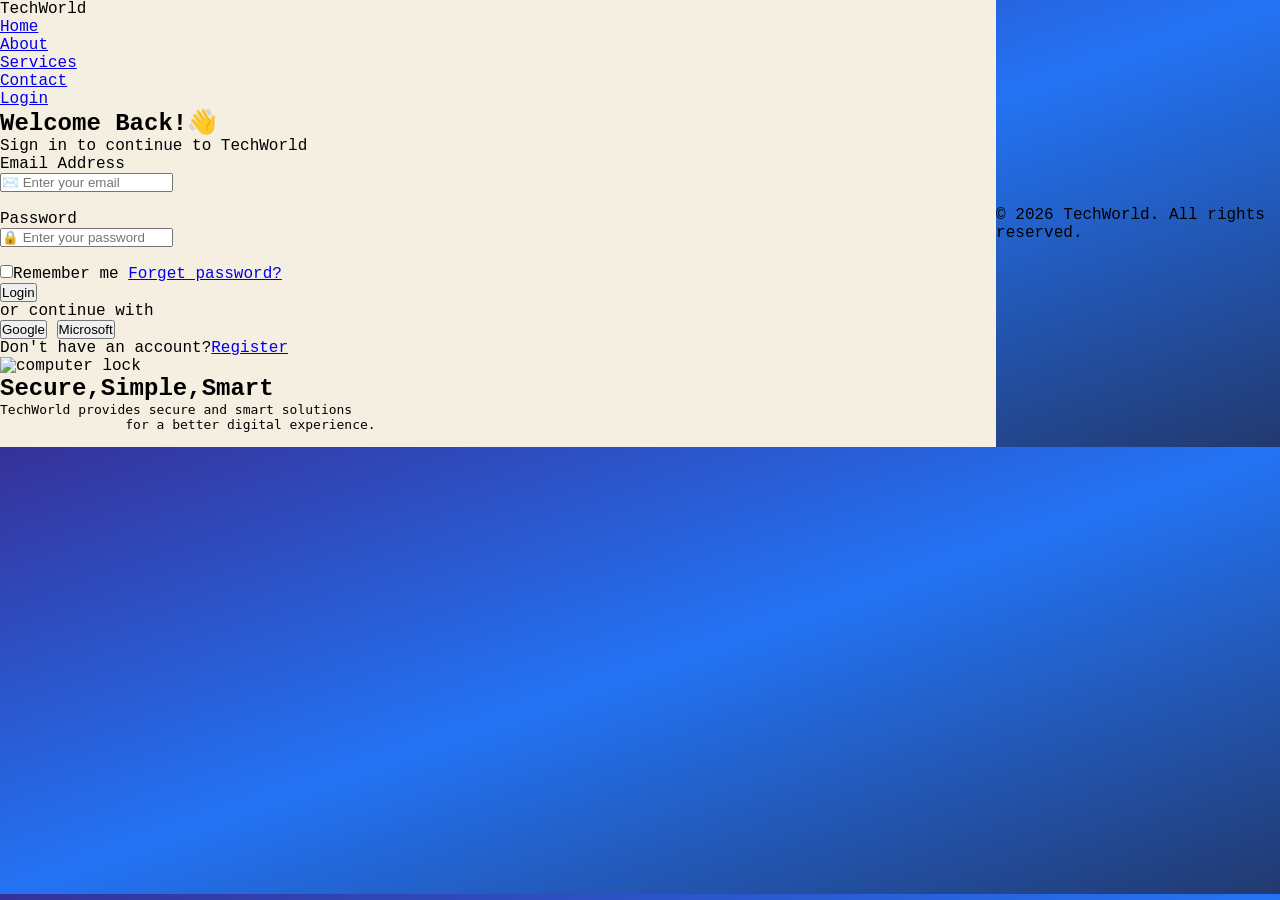
==== login2/code.html @ 4fb1080b "hgjjjj" ====
<!DOCTYPE html>
<html lang="en">
<head>
    <meta charset="UTF-8">
    <meta name="viewport" content="width=device-width, initial-scale=1.0">
    <title>Document</title>
    <link rel="stylesheet" href="style.css">
</head>
<body>
    <div class="container">
        <header>
        <nav>
            <div class="techlogo">TechWorld</div>
            <ul class="menu">
                <li><a href="#">Home</a></li>
                <li><a href="#">About</a></li>
                <li><a href="#">Services</a></li>
                <li><a href="#">Contact</a></li>
                <li><a href="#">Login</a></li>
            </ul>
        </nav>
        </header>
        <main>
        <div class="login2-box">
            <h2 class="login-text">Welcome Back!👋</h2>
            <p>Sign in to continue to TechWorld</p>
            <form>
                <label for="email">Email Address</label><br>
                <input type="email" placeholder="✉️ Enter your email" required><br><br>
                <label for="password">Password</label><br>
                <input type="password" placeholder="🔒 Enter your password" required><br><br>
                <div class="options">
                    <label for="Remember">
                        <input type="checkbox">Remember me
                    </label>
                    <a href="#">Forget password?</a>
                </div>
                <button type="submit">Login</button>
                <div class="divider">
                    <span>or continue with</span>
                </div>
                <button class="google">Google</button>
                <button class="microsoft">Microsoft</button>
                <p class="register">Don't have an account?<a href="#">Register</a></p>
            </form>
        </div>
        <div class="Welcome-section">
            <div class="computerLock-image">
                <img src="https://media.istockphoto.com/id/2180548732/photo/digital-security-concept-digital-shield-firewall-with-central-computer-processor-and.jpg?s=612x612&w=0&k=20&c=7CRxHZWCXS4j5qeL4zSTyL0GIcKusih--QZzhiKn8ds=" alt="computer lock">
            </div>
            <h2>Secure,Simple,Smart</h2>
            <pre>TechWorld provides secure and smart solutions
                for a better digital experience.
            </pre>
            <div class="dots">
                <span class="dot-point"></span>
                <span></span>
                <span></span>
            </div>

        </div>
        </main>
    </div>
    <footer>© 2026 TechWorld. All rights reserved.</footer>
     
</body>
</html>
---- login2/style.css ----
*{
    margin: 0;
    padding: 0;
    box-sizing: border-box;
}
body{
    font-family: 'Courier New', Courier, monospace;
    min-height: 100px;
    background: linear-gradient(to bottom right,#363199,#2373F4,#22396F);
    display:flex;
    justify-content: center;
    align-items: center;
    
}
.container{
    width: 100%;
    max-width: 1000px;
    background: #F5EFE1;

}
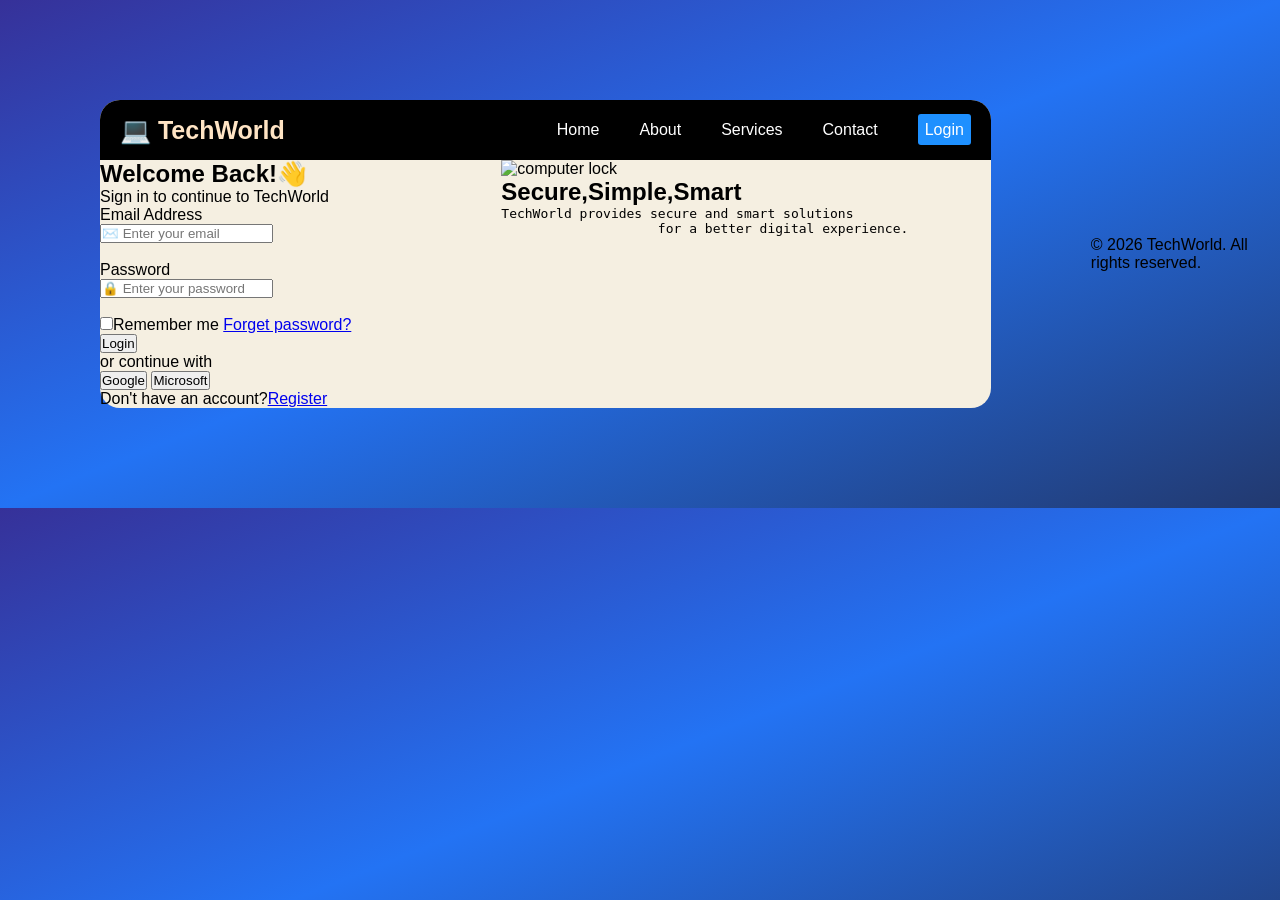
==== commit e4b7700c: "54564" ====
--- a/login2/code.html
+++ b/login2/code.html
@@ -8,58 +8,61 @@
 </head>
 <body>
     <div class="container">
-        <header>
         <nav>
-            <div class="techlogo">TechWorld</div>
+            <div class="techlogo">💻 TechWorld</div>
             <ul class="menu">
                 <li><a href="#">Home</a></li>
                 <li><a href="#">About</a></li>
                 <li><a href="#">Services</a></li>
                 <li><a href="#">Contact</a></li>
-                <li><a href="#">Login</a></li>
+                <li><a href="#" class="active">Login</a></li>
             </ul>
         </nav>
-        </header>
-        <main>
-        <div class="login2-box">
-            <h2 class="login-text">Welcome Back!👋</h2>
-            <p>Sign in to continue to TechWorld</p>
-            <form>
-                <label for="email">Email Address</label><br>
-                <input type="email" placeholder="✉️ Enter your email" required><br><br>
-                <label for="password">Password</label><br>
-                <input type="password" placeholder="🔒 Enter your password" required><br><br>
-                <div class="options">
-                    <label for="Remember">
-                        <input type="checkbox">Remember me
-                    </label>
-                    <a href="#">Forget password?</a>
+
+
+        <div class="login-box2">
+            <div class="login-part">
+                <h2 class="login-text">Welcome Back!👋</h2>
+                <p>Sign in to continue to TechWorld</p>
+                <form>
+                    <label for="email">Email Address</label><br>
+                    <input type="email" placeholder="✉️ Enter your email" required><br><br>
+                    <label for="password">Password</label><br>
+                    <input type="password" placeholder="🔒 Enter your password" required><br><br>
+                    <div class="options">
+                        <label for="Remember">
+                            <input type="checkbox">Remember me
+                        </label>
+                        <a href="#">Forget password?</a>
+                    </div>
+                    <button type="submit">Login</button>
+                    <div class="divider">
+                        <span>or continue with</span>
+                    </div>
+                    <button class="google">Google</button>
+                    <button class="microsoft">Microsoft</button>
+                    <p class="register">Don't have an account?<a href="#">Register</a></p>
+                </form>
+            </div>
+        
+
+
+
+            <div class="Welcome-part">
+                <div class="computerLock-image">
+                    <img src="https://media.istockphoto.com/id/2180548732/photo/digital-security-concept-digital-shield-firewall-with-central-computer-processor-and.jpg?s=612x612&w=0&k=20&c=7CRxHZWCXS4j5qeL4zSTyL0GIcKusih--QZzhiKn8ds=" alt="computer lock">
                 </div>
-                <button type="submit">Login</button>
-                <div class="divider">
-                    <span>or continue with</span>
+                <h2>Secure,Simple,Smart</h2>
+                <pre>TechWorld provides secure and smart solutions
+                    for a better digital experience.
+                </pre>
+                <div class="dots">
+                    <span class="dot-point"></span>
+                    <span></span>
+                    <span></span>
                 </div>
-                <button class="google">Google</button>
-                <button class="microsoft">Microsoft</button>
-                <p class="register">Don't have an account?<a href="#">Register</a></p>
-            </form>
+            </div>
         </div>
-        <div class="Welcome-section">
-            <div class="computerLock-image">
-                <img src="https://media.istockphoto.com/id/2180548732/photo/digital-security-concept-digital-shield-firewall-with-central-computer-processor-and.jpg?s=612x612&w=0&k=20&c=7CRxHZWCXS4j5qeL4zSTyL0GIcKusih--QZzhiKn8ds=" alt="computer lock">
-            </div>
-            <h2>Secure,Simple,Smart</h2>
-            <pre>TechWorld provides secure and smart solutions
-                for a better digital experience.
-            </pre>
-            <div class="dots">
-                <span class="dot-point"></span>
-                <span></span>
-                <span></span>
-            </div>
-
-        </div>
-        </main>
     </div>
     <footer>© 2026 TechWorld. All rights reserved.</footer>
      
--- a/login2/style.css
+++ b/login2/style.css
@@ -4,7 +4,7 @@
     box-sizing: border-box;
 }
 body{
-    font-family: 'Courier New', Courier, monospace;
+    font-family: 'Gill Sans', 'Gill Sans MT', Calibri, 'Trebuchet MS', sans-serif;
     min-height: 100px;
     background: linear-gradient(to bottom right,#363199,#2373F4,#22396F);
     display:flex;
@@ -16,5 +16,43 @@
     width: 100%;
     max-width: 1000px;
     background: #F5EFE1;
-
+    margin: 100px;
+    border-radius: 20px;
+}
+nav{
+    display: flex;
+    justify-content: space-between;
+    align-items: center;
+    padding:20px;
+    background-color: black;
+    height:60px;
+    border-radius: 20px 20px 0px 0px;
+}
+.techlogo{
+    font-size: 25px;
+    font-weight: bold;
+    color:bisque;
+}
+.menu{
+    display: flex;
+    gap:40px;
+}
+.menu li a{
+    text-decoration: none;
+    color: white;
+    transition: 3sec;
+}
+.menu a:hover{
+    background-color:lightgreen;
+    padding: 7px;
+    border-radius: 5px; 
+}
+.active{
+    background-color: dodgerblue;
+    padding: 7px;
+    border-radius: 3px;
+}
+.login-box2{
+    display: flex;
+    gap: 150px;
 }
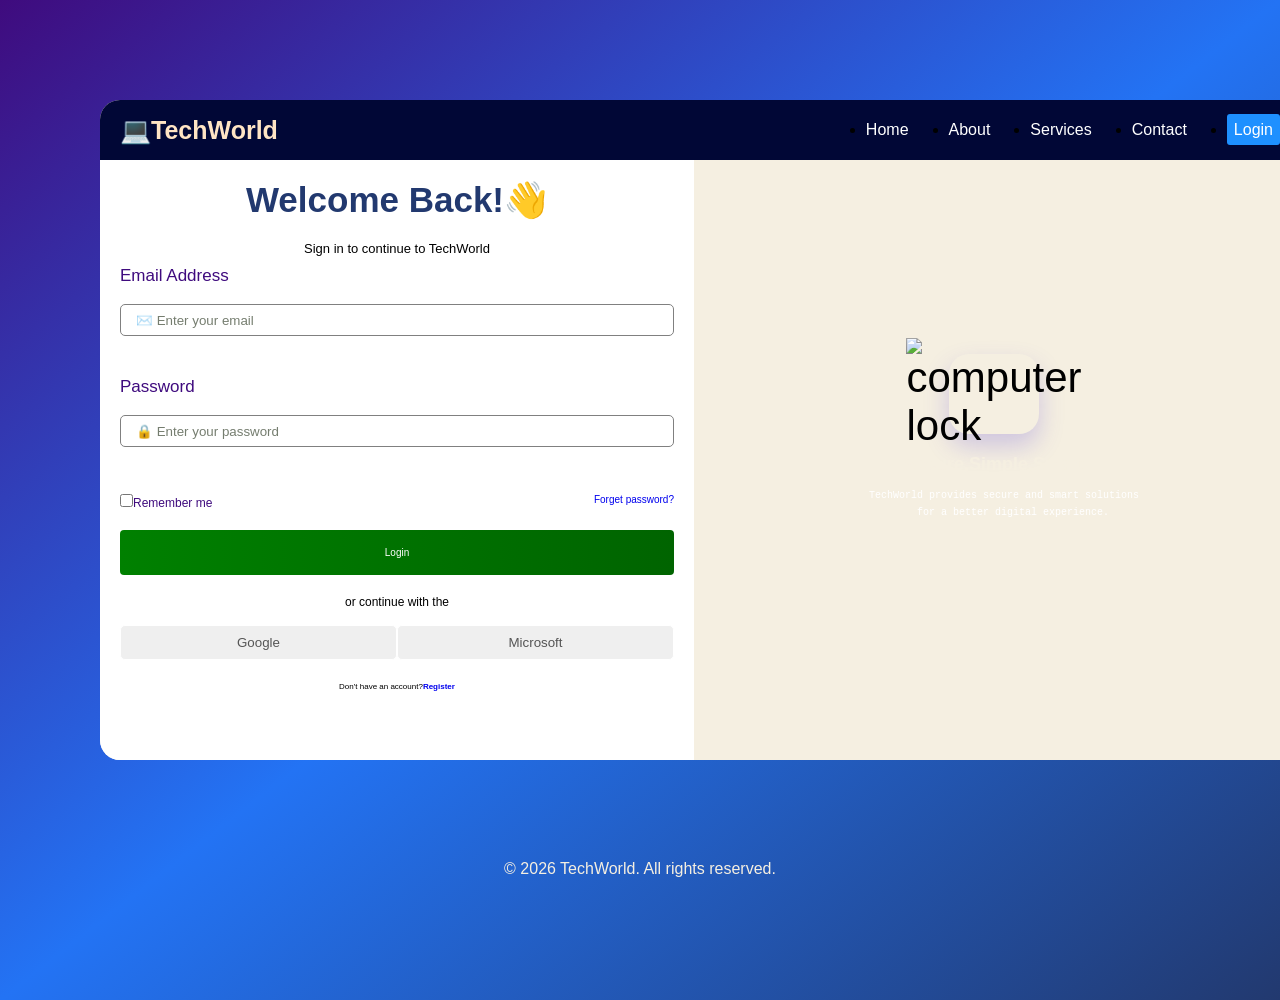
==== commit 1ea2568d: "45778" ====
--- a/login2/code.html
+++ b/login2/code.html
@@ -3,13 +3,13 @@
 <head>
     <meta charset="UTF-8">
     <meta name="viewport" content="width=device-width, initial-scale=1.0">
-    <title>Document</title>
+    <title>TechWorld Login</title>
     <link rel="stylesheet" href="style.css">
 </head>
 <body>
     <div class="container">
         <nav>
-            <div class="techlogo">💻 TechWorld</div>
+            <div class="techlogo">💻TechWorld</div>
             <ul class="menu">
                 <li><a href="#">Home</a></li>
                 <li><a href="#">About</a></li>
@@ -23,24 +23,26 @@
         <div class="login-box2">
             <div class="login-part">
                 <h2 class="login-text">Welcome Back!👋</h2>
-                <p>Sign in to continue to TechWorld</p>
+                <p class="sub-text">Sign in to continue to TechWorld</p>
                 <form>
                     <label for="email">Email Address</label><br>
                     <input type="email" placeholder="✉️ Enter your email" required><br><br>
                     <label for="password">Password</label><br>
                     <input type="password" placeholder="🔒 Enter your password" required><br><br>
                     <div class="options">
-                        <label for="Remember">
+                        <label for="Remember" class="remember">
                             <input type="checkbox">Remember me
                         </label>
-                        <a href="#">Forget password?</a>
+                        <a href="#" class="forget">Forget password?</a>
                     </div>
-                    <button type="submit">Login</button>
+                    <button type="submit" class="sub-button">Login</button>
                     <div class="divider">
-                        <span>or continue with</span>
+                        <span>or continue with the </span>
                     </div>
-                    <button class="google">Google</button>
-                    <button class="microsoft">Microsoft</button>
+                    <div class="social-buttons">
+                        <button class="social">Google</button>
+                        <button class="social">Microsoft</button>
+                    </div>
                     <p class="register">Don't have an account?<a href="#">Register</a></p>
                 </form>
             </div>
@@ -54,7 +56,7 @@
                 </div>
                 <h2>Secure,Simple,Smart</h2>
                 <pre>TechWorld provides secure and smart solutions
-                    for a better digital experience.
+        for a better digital experience.
                 </pre>
                 <div class="dots">
                     <span class="dot-point"></span>
--- a/login2/style.css
+++ b/login2/style.css
@@ -5,16 +5,15 @@
 }
 body{
     font-family: 'Gill Sans', 'Gill Sans MT', Calibri, 'Trebuchet MS', sans-serif;
-    min-height: 100px;
-    background: linear-gradient(to bottom right,#363199,#2373F4,#22396F);
-    display:flex;
+    min-height: 100vh;
+    background: linear-gradient(to bottom right,#3f0b7e,#2373F4,#22396F);
     justify-content: center;
     align-items: center;
     
 }
 .container{
     width: 100%;
-    max-width: 1000px;
+    max-width: 1200px;
     background: #F5EFE1;
     margin: 100px;
     border-radius: 20px;
@@ -23,8 +22,8 @@
     display: flex;
     justify-content: space-between;
     align-items: center;
-    padding:20px;
-    background-color: black;
+    padding:0 20px;
+    background-color: #010736;
     height:60px;
     border-radius: 20px 20px 0px 0px;
 }
@@ -43,7 +42,7 @@
     transition: 3sec;
 }
 .menu a:hover{
-    background-color:lightgreen;
+    background-color:#8da8ff;
     padding: 7px;
     border-radius: 5px; 
 }
@@ -54,5 +53,190 @@
 }
 .login-box2{
     display: flex;
-    gap: 150px;
+    min-height: 600px;
+    border-radius: 20px;
+}
+.login-part{
+    width: 49.5%;
+    background-color: #fff;
+    padding: 20px;
+    border-radius: 0 0 0 20px;
+}
+.login-part h2{
+    color: #22396F;
+    margin-bottom: 20px;
+    font-size: 35px;
+    text-align: center;
+}
+.sub-text{
+    font-size: 13px;
+    text-align: center;
+}
+form{
+    width: 100%;
+}
+label{
+    color: #3f0b7e;
+    display:block;
+    font-size: 17px;
+    margin-top: 10px;
+}
+input[type="email"],
+input[type="password"]{
+    width: 100%;
+    height: 27px;
+    border-radius: 5px;
+    border: 1px solid gray;
+    padding: 15px;
+    margin-bottom: 13px;
+    transition: 0.3s;
+}
+input[type="email"]:focus,
+input[type="password"]:focus {
+    box-shadow: 0 0 0 2px rgba(85, 116, 70, 0.5);
+}
+input::placeholder{
+    color:#757D6F;
+}
+.options{
+    display: flex;
+    justify-content: space-between;
+    align-items: center;
+    margin-top: 6px;
+    margin-bottom: 15px;
+    font-size: 8px;
+}
+.remember{
+    padding-bottom: 5px;
+    align-items: center;
+    gap: 6px;
+    font-size: 12px;
+}
+.options a{
+    text-decoration: none;
+    font-weight: 500;
+}
+.options a:hover{
+    text-decoration: underline;
+}
+.sub-button{
+    width: 100%;
+    height: 45px;
+    border: none;
+    border-radius: 4px;
+    background: linear-gradient(90deg,green,darkgreen);
+    color: white;
+    font-size: 10px;
+    cursor: pointer;
+    transition: 0.3s;
+}
+.forget{
+    font-size: 10px;
+}
+.sub-button:hover{
+    transform: translateY(-1px);
+    box-shadow: 0 5px 15px rgba(75, 70, 220, 0.3);
+}
+.divider{
+    display: flex;
+    align-items: center;
+    gap: 9px;
+    margin: 20px 0 16px;
+    font-size: 12px;
+}
+.divider::before,
+.divider::after{
+    content: "";
+    height: 1px;
+    background-color: white;
+    flex: 1;
+}
+.divider span{
+    white-space: nowrap;
+}
+.social-buttons{
+    display: flex;
+
+}
+.social{
+    width: 50%;
+    height: 35px;
+    border: 1px solid white;
+    border-radius: 5px;
+    color: #555;
+    cursor: pointer;
+    transition: 0.3s;
+}
+.social:hover{
+    background: green;
+}
+.register{
+    text-align: center;
+    margin-top: 22px;
+    font-size: 8px;
+}
+.register a{
+    font-weight: 600;
+    text-decoration: none;
+
+}
+.register a:hover{
+    text-decoration: underline;
+}
+
+.Welcome-part{
+    width: 50%;
+    display: flex;
+    flex-direction: column;
+    justify-content: center;
+    align-items: center;
+    padding: 40px;
+    position: relative;
+
+}
+.computerLock-image{
+    width: 90px;
+    height: 80px;
+    border-radius: 20px;
+    background: linear-gradient();
+    display: flex;
+    justify-content: center;
+    align-items: center;
+    font-size: 42px;
+    margin-bottom: 20px;
+    box-shadow: 0 12px 25px rgba(90,70,220,0.25);
+}
+.Welcome-part h2{
+    margin-bottom: 12px;
+    font-size: 18px;
+    color: #F5EFE1;
+}
+.Welcome-part pre{
+    max-width: 250px;
+    font-size: 10px;
+    line-height: 1.7;
+    color: white;
+
+}
+.dots{
+    display: flex;
+    gap: 7px;
+    margin-top: 28px;
+
+}
+.dots-span{
+    width: 9px;
+    height: 9px;
+    background: #d1cef0;
+    border-radius: 50%;
+
+}
+.dots .dot-point{
+    width: 18px;
+    border-radius: 5px;
+    background: #6749e8;
+}
+footer{
+    text-align: center;
+    color: #F5EFE1;
 }
